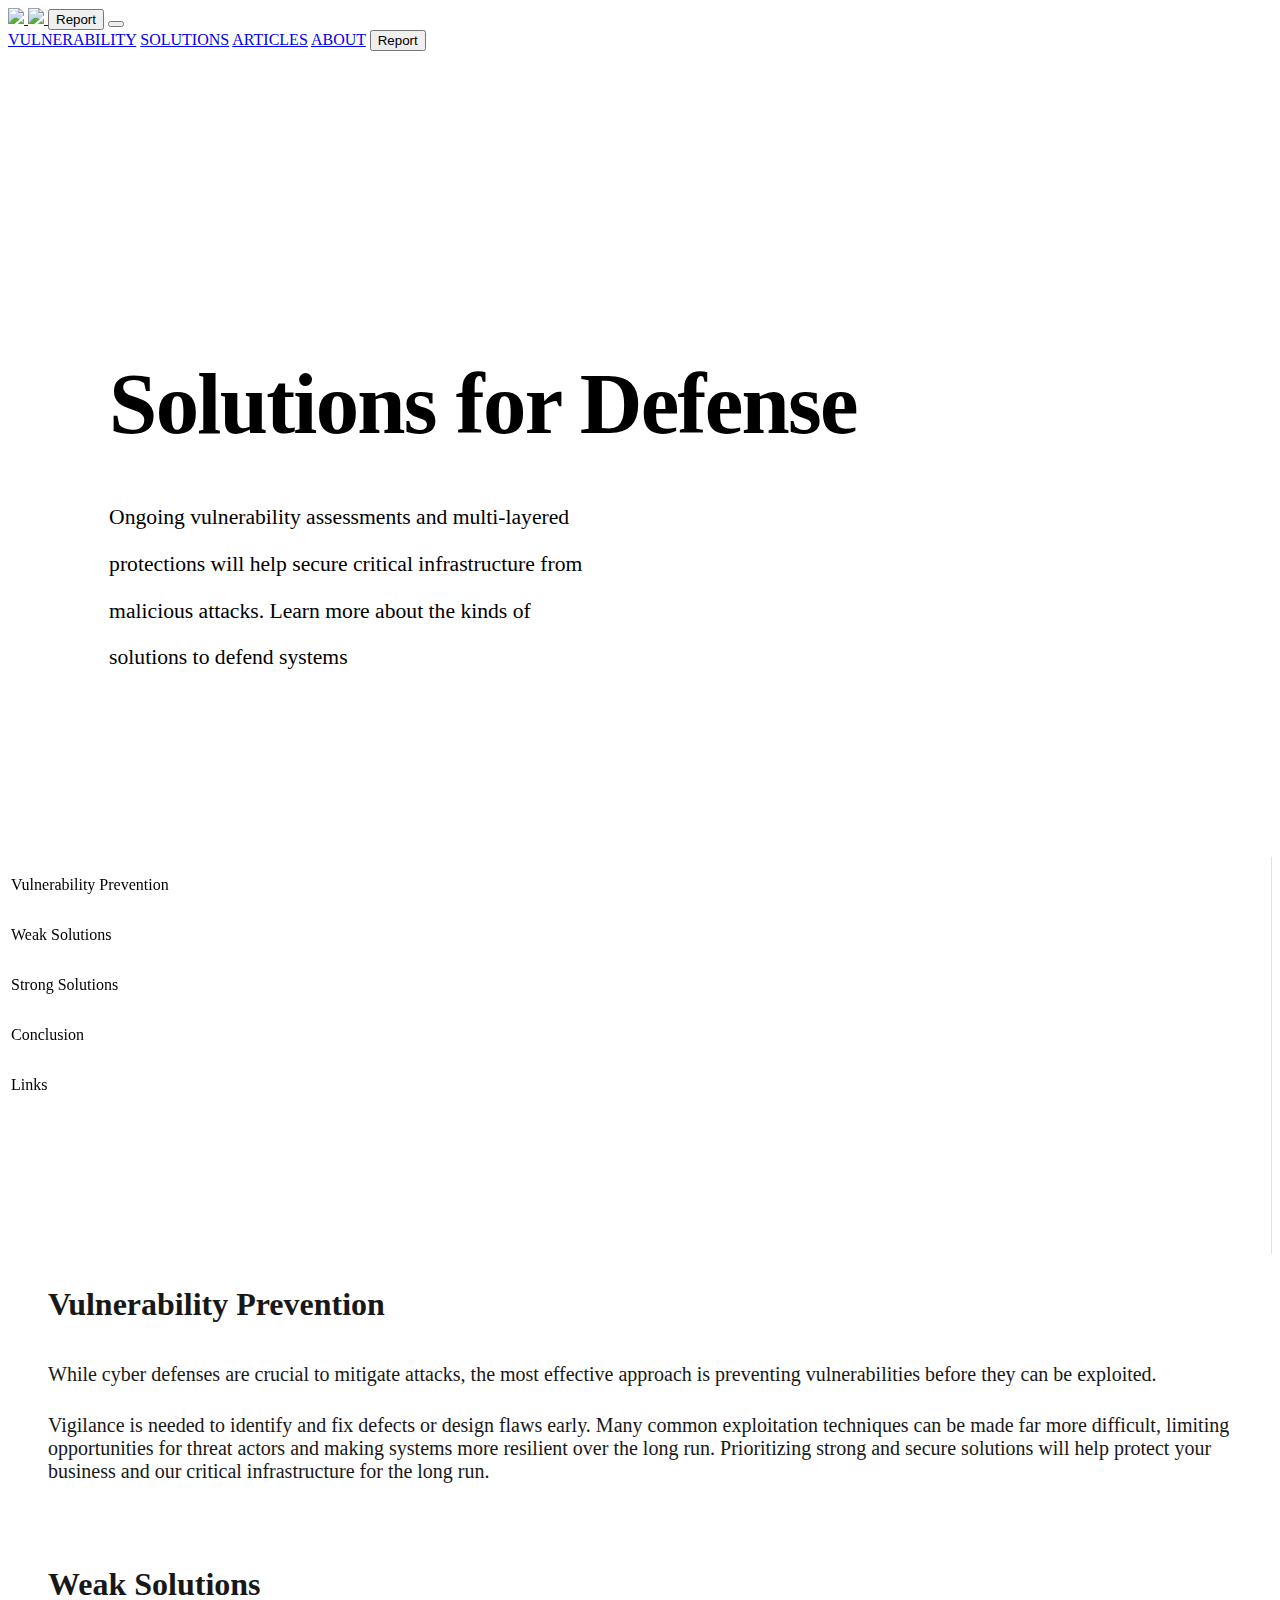
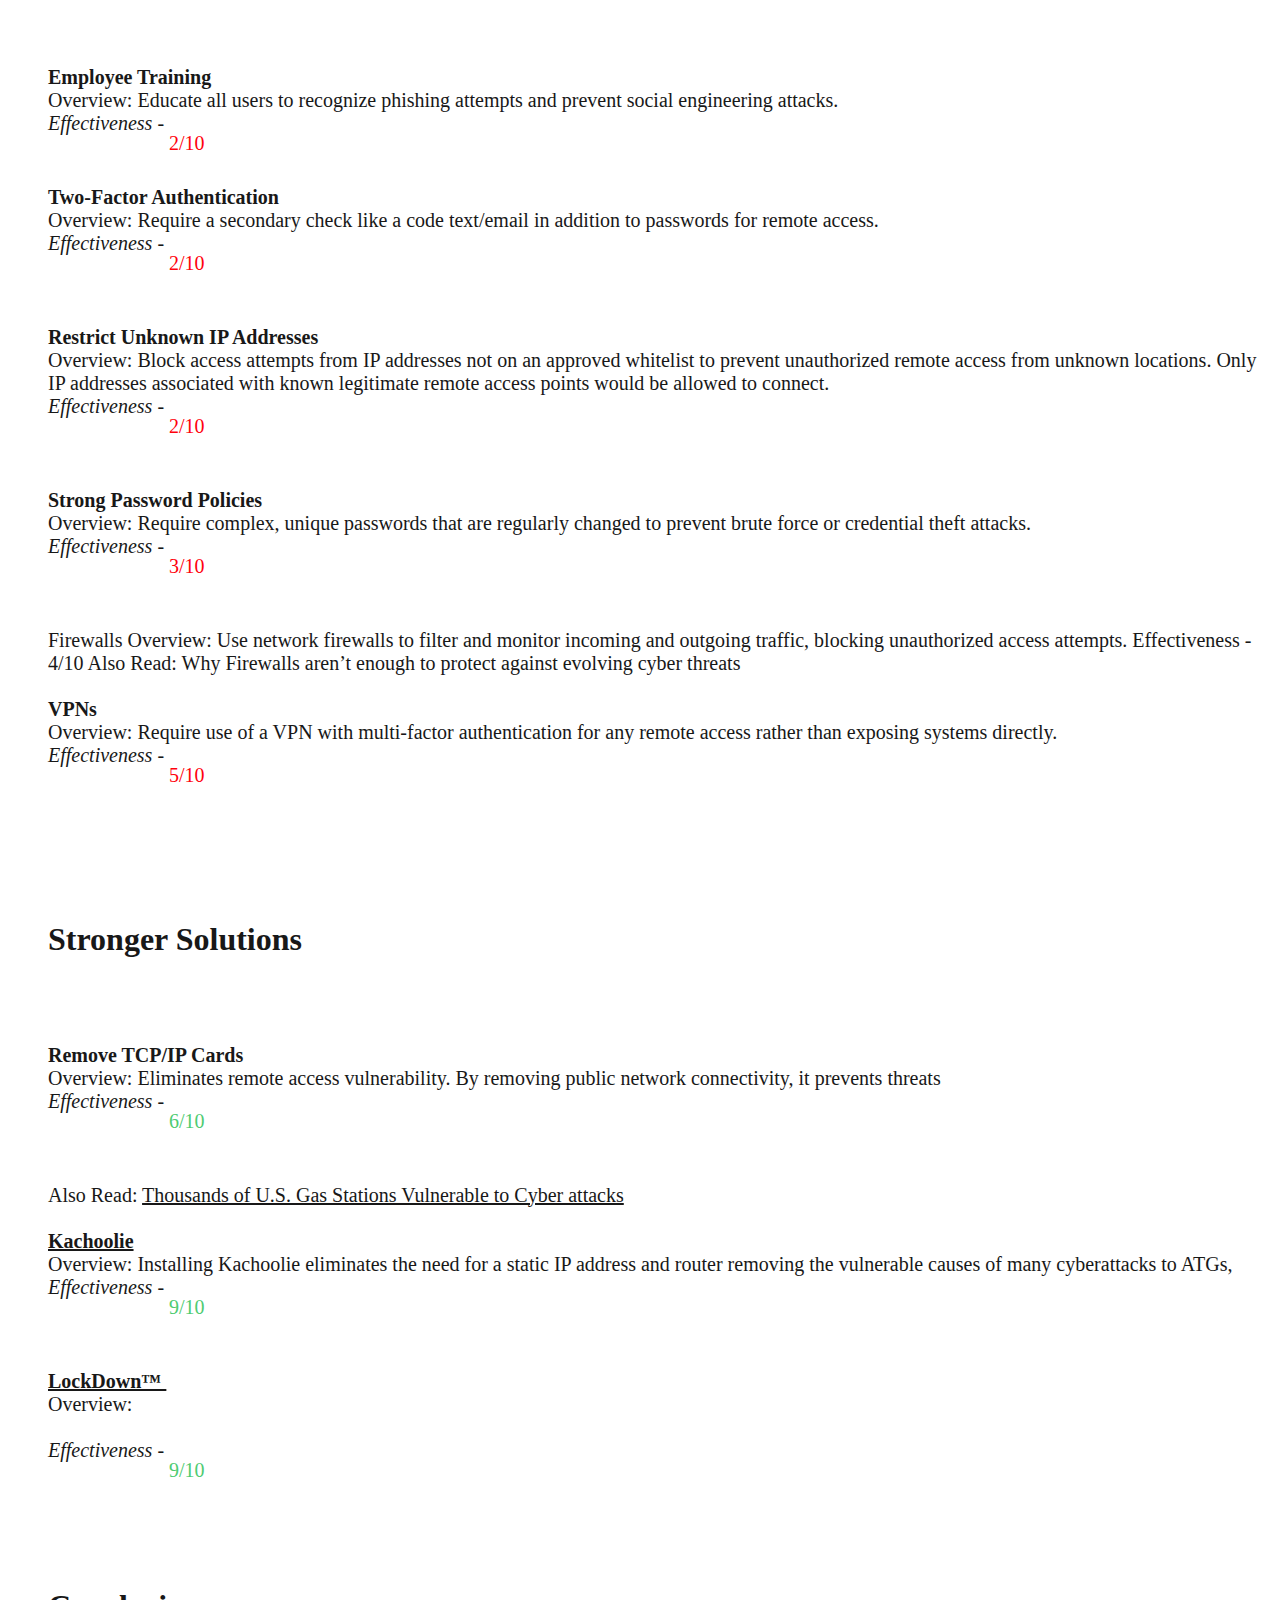
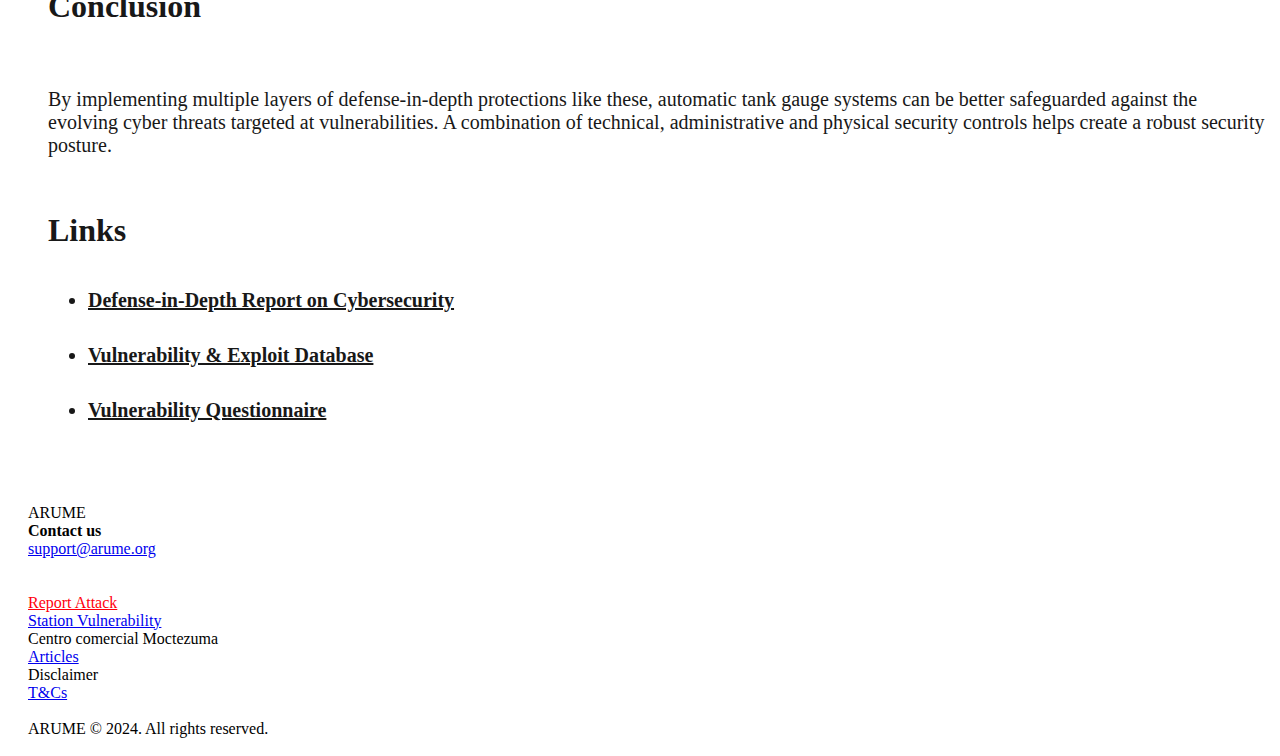
==== Solutions.html @ 8e2fc53e "Save" ====
<!DOCTYPE html>
<html lang="en">

<head>
  <meta http-equiv="Content-Type" content="text/html; charset=UTF-8">
  <meta name="viewport" content="width=device-width, initial-scale=1">
  <meta name="description" content="">
  <meta name="author" content="TSA Team">
  <meta name="generator" content="TSA">
  <title>ARUME project</title>

  <!-- Bootstrap core CSS -->
  <link href="./files/bootstrap.min.css" rel="stylesheet">
  <link href="./css/header.css" rel="stylesheet">
  <script src="./script/jquery-3.7.1.min"></script>
  <script src="./script/bootstrap.js"></script>

  <meta name="theme-color" content="#7952b3">

  <style>
    footer p {
      margin: 0px;
      font-size: 16px;
    }

    body {
      display: flex;
      flex-direction: column;
      min-height: 100vh;
    }

    .content {
      flex: 1;

      p {
        padding-bottom: 0.5rem;
      }
    }

    .footer {
      background-color: #f5f5f5;
      text-align: center;
      padding: 10px 0;
    }

    .menu-item-selected {
      font-weight: bold;
      color: black;
    }

    .content-top-title {
      padding-left: 8%;
      /* font-size: 96px; */
      font-size: 6.78vw;
      font-weight: 700;
      /* line-height: 96px; */
      line-height: 6.78vw;
      letter-spacing: -0.02em;
      text-align: left;
      /* padding-top: 60px; */
      padding-top: 11vw;
      /* padding-bottom: 40px; */
      padding-bottom: 2.8vw;

      p {
        margin-bottom: 0px;
      }
    }

    .content-top-content {
      padding-left: 8%;
      /* font-size: 24px; */
      font-size: 1.69vw;
      font-weight: 400;
      /* line-height: 28px; */
      line-height: 1.97vw;
      letter-spacing: 0em;
      text-align: left;

      p {
        margin-bottom: 0px;
      }
    }

    .row-background {
      background-image: url('./files/sub-header.png');
      background-size: auto 100%;
      background-repeat: no-repeat;
      width: 100%;
      /* height: 700px; */
      height: 49.5vw;
      margin-top: 82px !important;
    }

    .logo-img {
      height: 48.4px;
    }

    li {
      margin-bottom: 2rem;
      font-weight: 600;
      text-decoration: underline;
    }

    .menu-left-panel {
      height: fit-content; 
      padding: 3px !important;
      border-right: 1px solid #dee2e6 !important;
      position:sticky; 
      top: 90px; 
      padding-bottom: 8rem !important;
    }

    @media screen and (max-width: 576px) {
      .row-background {
          scale: 1.2 !important;
      }

      .menu-left-panel {
        width: 80% !important;
        border-right: 0px !important;
        border-bottom: 1px solid #dee2e6 !important;
        margin-bottom: 2rem;
        position: relative !important;
        top: 0px !important;
        padding-bottom: 1rem !important;
      }

      nav {
        scale: 0.85;
        width: 115% !important;
        margin-left: -50px !important;
      }

      .content-top-title {
        margin-left: 1rem;
      }

      .content-top-content {
        margin-left: 1rem;
        font-size: small;
      }

      p {
        line-height: normal;
      }
    }

    @media screen and (min-width: 577px) and (max-width: 767px) {
      nav {
        scale: 0.75;
        width: 125% !important;
        margin-left: -120px !important;
      }
      
      .menu-left-panel {
        width: 80% !important;
        border-right: 0px !important;
        border-bottom: 1px solid #dee2e6 !important;
        margin-bottom: 2rem;
        position: relative !important;
        top: 0px !important;
        padding-bottom: 1rem !important;
      }

      .content-top-title {
        margin-left: 1rem;
      }

      .content-top-content {
        margin-left: 1rem;
      }

      p {
        line-height: normal;
      }

      .logo-img {
        scale: 0.7;
      }
    }

    @media screen and (min-width: 768px)  and (max-width: 1023px) {
      nav {
        margin-left: 0px !important;
      }
      
      .menu-left-panel {
        width: 80% !important;
        border-right: 0px !important;
        border-bottom: 1px solid #dee2e6 !important;
        margin-bottom: 2rem;
        position: relative !important;
        top: 0px !important;
        padding-bottom: 1rem !important;
      }

      .btn-danger {
        scale: 0.7;
      }

      .company-icon {
        padding-left: 1%;
        scale: 0.7;
      }

      .nav-link {
        padding-left: 5px !important;
        padding-right: 5px !important;
        font-size: 12px !important;
      }

      .justify-content-end {
        justify-content: flex-start !important;
      }
    }
  </style>
</head>

<body>
  <nav class="navbar navbar-expand-md navbar-light fixed-top">
    <a class="company-icon" href="./Home.html">
      <img class="logo-img d-none d-sm-block" src="./files/trade-mark.svg">
      <img class="logo-img d-block d-sm-none" src="./files/logo.svg">
    </a>
    <button type="button" class="btn btn-danger me-2 py-2 report-button report-button-xs d-block d-md-none"
      onclick="location.href = './Report.html'">
      Report
    </button>
    <button class="navbar-toggler" type="button" data-toggle="collapse" data-target="#navbarSupportedContent"
      aria-controls="navbarSupportedContent" aria-expanded="false" aria-label="Toggle navigation">
      <span class="navbar-toggler-icon"></span>
    </button>
    <div class="collapse navbar-collapse justify-content-end" id="navbarSupportedContent">
      <a class="me-2 py-2 text-dark nav-link text-decoration-underline" href="./Vulnerability.html">VULNERABILITY</a>
      <a class="me-2 py-2 text-dark nav-link text-decoration-underline" href="./Solutions.html">SOLUTIONS</a>
      <a class="me-2 py-2 text-dark nav-link text-decoration-underline" href="./Articles.html">ARTICLES</a>
      <a class="me-2 py-2 text-dark nav-link text-decoration-underline" href="./About.html">ABOUT</a>
      <button type="button" class="btn btn-danger me-2 py-2 report-button d-none d-md-block"
        onclick="location.href = './Report.html'">
        Report
      </button>
    </div>
  </nav>

  <main>
    <div class="row-background">
      <div class="text-white content-top-title">
        <p>Solutions for Defense </p>
      </div>
      <div class="text-white content-top-content">
        <p>Ongoing vulnerability assessments and multi-layered</p>
        <p>protections will help secure critical infrastructure from</p>
        <p>malicious attacks. Learn more about the kinds of</p>
        <p>solutions to defend systems</p>
      </div>
    </div>
    <div class="container" style="padding-top: 90px; padding-bottom: 40px;">
      <div class="row">
        <div class="menu-left-panel col-1">
          <p id="vulnerability-prevention-button" style="margin-bottom: 32px;">
            <a href="#section-vulnerability-prevention" style="text-decoration: none;color: inherit;">
              Vulnerability Prevention
            </a>
          </p>
          <p id="weak-solutions-button" style="margin-bottom: 32px;">
            <a href="#section-weak-solutions" style="text-decoration: none;color: inherit;">
              Weak Solutions
            </a>
          </p>
          <p id="strong-solutions-button" style="margin-bottom: 32px;">
            <a href="#section-strong-solutions" style="text-decoration: none;color: inherit;">
              Strong Solutions
            </a>
          </p>
          <p id="conclusion-button" style="margin-bottom: 32px;">
            <a href="#section-conclusion" style="text-decoration: none;color: inherit;">
              Conclusion
            </a>
          </p>
          <p id="links-button" style="margin-bottom: 32px;">
            <a href="#section-links" style="text-decoration: none;color: inherit;">
              Links
            </a>
          </p>
        </div>
        <div class="col-11 px-lg-5">
          <div class="row">
            <div class="content col-sm-10" style="font-size: 20px; font-weight: 400;color: #181818; padding-left: 40px;">
              <p id="section-vulnerability-prevention" style="font-size: 32px; font-weight: 700;">Vulnerability Prevention</p>
              <p>While cyber defenses are crucial to mitigate attacks, the most effective approach is preventing
                vulnerabilities before they can be exploited.</p>
              <p>Vigilance is needed to identify and fix defects or design flaws early. Many common exploitation techniques
                can be made far more difficult, limiting opportunities for threat actors and making systems more resilient
                over the long run. Prioritizing strong and secure solutions will help protect your business and our critical
                infrastructure for the long run.</p>
              <br>
              <p id="section-weak-solutions" style="font-size: 32px;font-weight: 700;">Weak Solutions</p>
              <br>
              <b>Employee Training</b>
              <br>
              Overview: Educate all users to recognize phishing attempts and prevent social engineering attacks.
              <div style="display: flex;">
                <i> Effectiveness -&nbsp</i>
                <p style="color: #FF000C; margin-bottom: 0px !important;">2/10</p>
              </div>
              <br>
              <b>Two-Factor Authentication</b>
              <br>
              Overview: Require a secondary check like a code text/email in addition to passwords for remote access.
              <br>
              <div style="display: flex;">
                <i> Effectiveness -&nbsp</i>
                <p style="color: #FF000C;">2/10</p>
              </div>
              <br>
              <b>Restrict Unknown IP Addresses</b>
              <br>
              Overview: Block access attempts from IP addresses not on an approved whitelist to prevent unauthorized
              remote access from unknown locations. Only IP addresses associated with known legitimate remote access
              points would be allowed to connect.
              <br>
              <div style="display: flex;">
                <i> Effectiveness -&nbsp</i>
                <p style="color: #FF000C;">2/10</p>
              </div>
              <br>
              <b>Strong Password Policies</b>
              <br>
              Overview: Require complex, unique passwords that are regularly changed to prevent brute force or credential
              theft attacks.
              <br>
              <div style="display: flex;">
                <i> Effectiveness -&nbsp</i>
                <p style="color: #FF000C;">3/10</p>
              </div>
              <br>
              Firewalls
              Overview: Use network firewalls to filter and monitor incoming and outgoing traffic, blocking unauthorized
              access attempts.
              Effectiveness - 4/10
              Also Read: Why Firewalls aren’t enough to protect against evolving cyber threats
              <br>
              <br>
              <b>VPNs</b>
              <br>
              Overview: Require use of a VPN with multi-factor authentication for any remote access rather than exposing
              systems directly.
              <br>
              <div style="display: flex;">
                <i> Effectiveness -&nbsp</i>
                <p style="color: #FF000C;">5/10</p>
              </div>
              <br>
              <br>
              </p>
              <p id="section-strong-solutions" style="font-size: 32px;font-weight: 700;">Stronger Solutions</p>
              <br>
              <br>
              <b>Remove TCP/IP Cards</b>
              <br>
              Overview: Eliminates remote access vulnerability. By removing public network connectivity, it prevents threats
              <br>
              <div style="display: flex;">
                <i> Effectiveness -&nbsp</i>
                <p style="color: #4ECB71;">6/10</p>
              </div>
              <br>
              Also Read: <u>Thousands of U.S. Gas Stations Vulnerable to Cyber attacks</u>
              <br>
              <br>
              <b><u>Kachoolie</u></b>
              <br>
              Overview: Installing Kachoolie eliminates the need for a static IP address and router removing the vulnerable
              causes of many cyberattacks to ATGs,
              <br>
              <div style="display: flex;">
                <i> Effectiveness -&nbsp</i>
                <p style="color: #4ECB71;">9/10</p>
              </div>
              <br>
              <b><u>LockDown™ </u></b>
              <br>
              Overview:
              <br>
              <br>
              <div style="display: flex;">
                <i> Effectiveness -&nbsp</i>
                <p style="color: #4ECB71;">9/10</p>
              </div>
              <br>
              <br>
              <p id="section-conclusion" style="font-size: 32px;font-weight: 700;">Conclusion</p>
              <br>
              By implementing multiple layers of defense-in-depth protections like these, automatic tank gauge systems can
              be better safeguarded against the evolving cyber threats targeted at vulnerabilities. A combination of
              technical, administrative and physical security controls helps create a robust security posture.
              <br>
              <br>
              <p id="section-links" style="font-size: 32px;font-weight: 700;">Links</p>
              <ul>
                <li>Defense-in-Depth Report on Cybersecurity</li>
                <li>Vulnerability & Exploit Database</li>
                <li>Vulnerability Questionnaire</li>
              </ul>
            </div>
          </div>
        </div>
      </div>
    </div>
  </main>

  <footer id="footer" style="display: block; width: 100%" class="footer-bs bg-dark text-white">
    <div class="container" style="padding-top: 10px; padding-bottom: 10px;">
      <div class="row">
        <div class="col-12 col-sm-7">
          <div class="row">
            <div class="col-sm-6 col-md-5" style="padding-left: 20px;">
              <p style="font-size: 24; font-weight: 500;">ARUME</p>
              <p style="font-weight: 600;">Contact us</p>
              <a href="mailto:support@arume.org">support@arume.org</a>
            </div>
            <div class="col-sm-6 col-md-7" style="padding-left: 20px;">
              <br>
              <br>
              <p>
                <a class="text-decoration-none" style="color: #FF000C;" href="./Report.html">Report Attack</a>
              </p>
              <p>
                <a class="text-decoration-none text-white" href="./Vulnerability.html">Station Vulnerability</a>
              </p>
              <p>Centro comercial Moctezuma</p>
              <p>
                <a class="text-decoration-none text-white" href="./Articles.html">Articles</a>
              </p>
              <p>Disclaimer</p>
              <p>
                <a class="text-decoration-none text-white" href="./Term.html">T&amp;Cs</a>
              </p>
              <br>
            </div>
          </div>
        </div>
        <div class="col-12 col-sm-5" style="display: flex;align-self: flex-end; padding-left: 20px;">
          <p>ARUME © 2024. All rights reserved.</p>
        </div>
      </div>
    </div>
  </footer>
</body>

</html>

<script type="text/javascript">
  const menus = ["vulnerability-prevention", "weak-solutions", "strong-solutions", "conclusion", "links"];
  for (var i = 0; i < menus.length; i++) {
    register(menus[i]);
  };

  function register(menu) {
    const button = document.getElementById(menu + "-button");
    button.addEventListener("click", () => handleOnCLickedFor(menu), false);
  }

  function handleOnCLickedFor(menu) {
    resetMenus();
    document.getElementById(menu + "-button").classList.add("menu-item-selected");
  }

  function resetMenus() {
    const boldedMenuItems = document.getElementsByClassName("menu-item-selected");
    for (var i = 0; i < boldedMenuItems.length; i++) {
      boldedMenuItems[i].classList.remove("menu-item-selected");
    };
  }
</script>
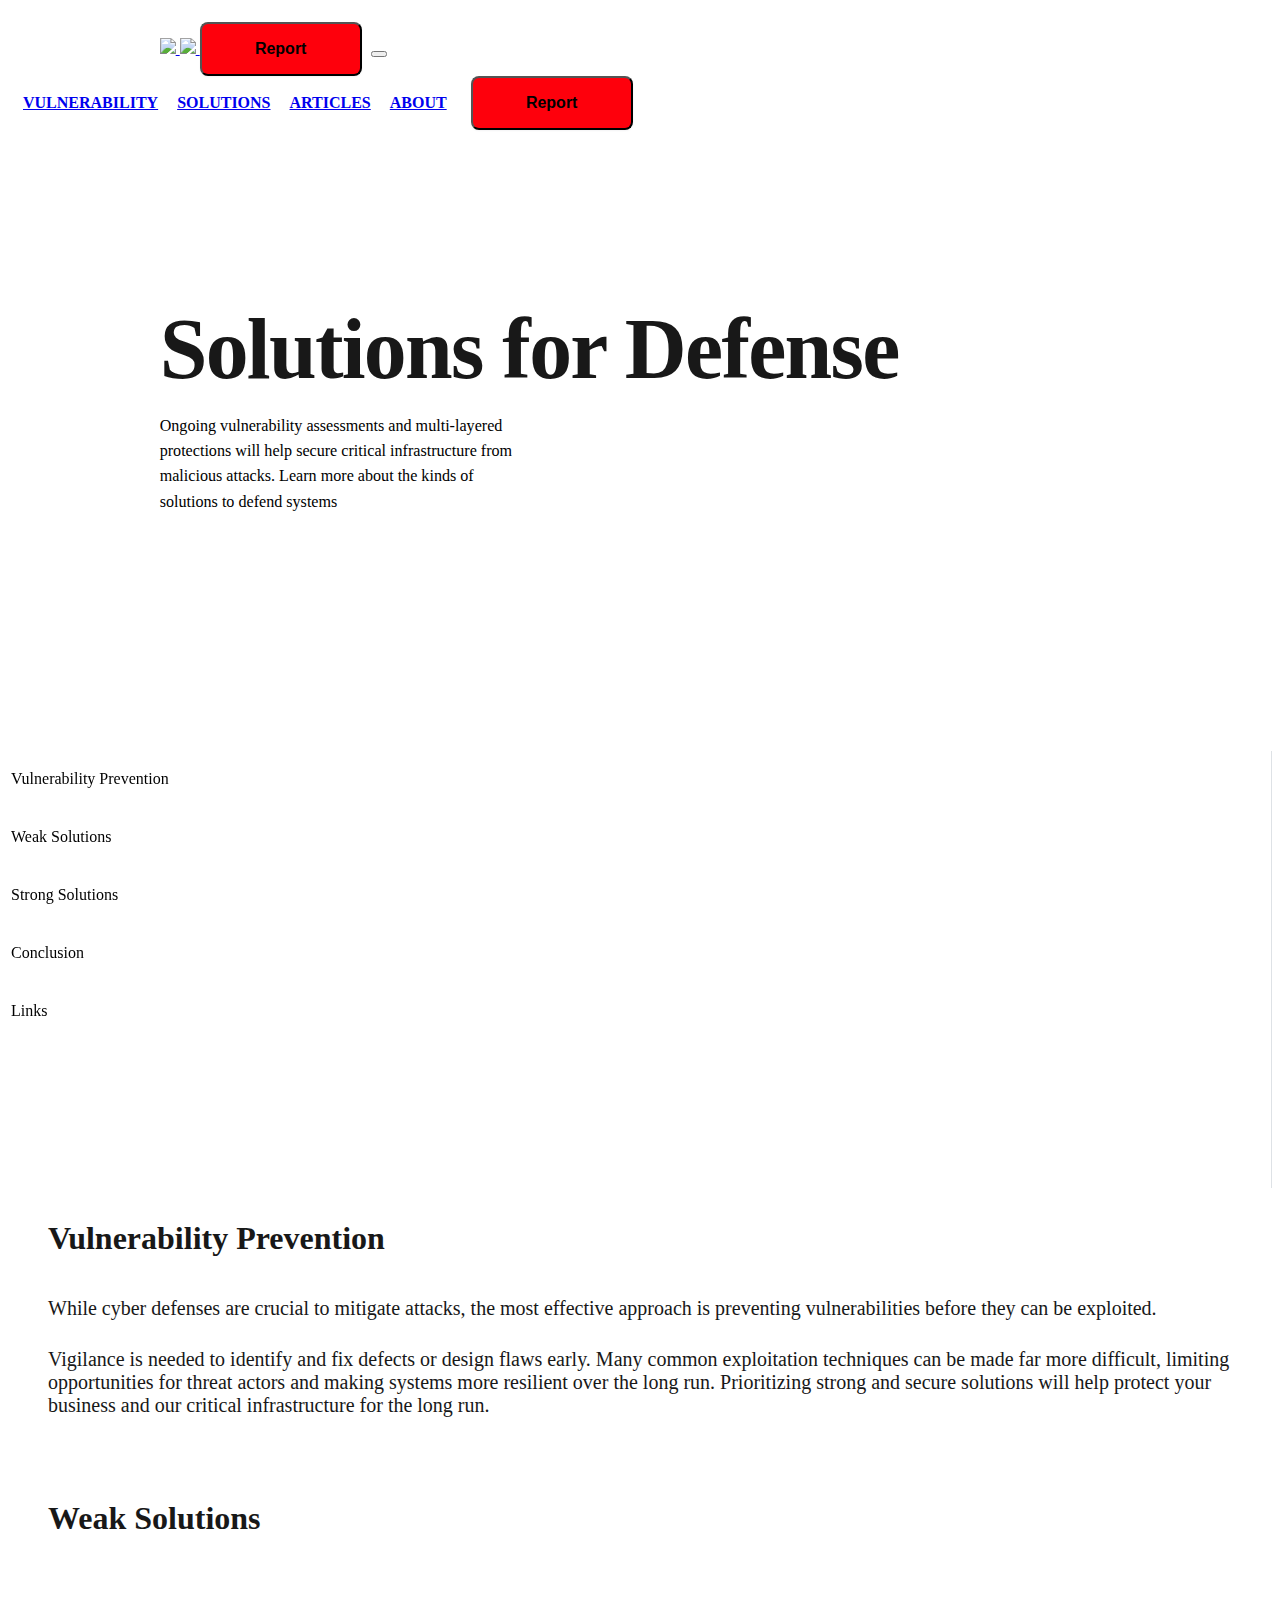
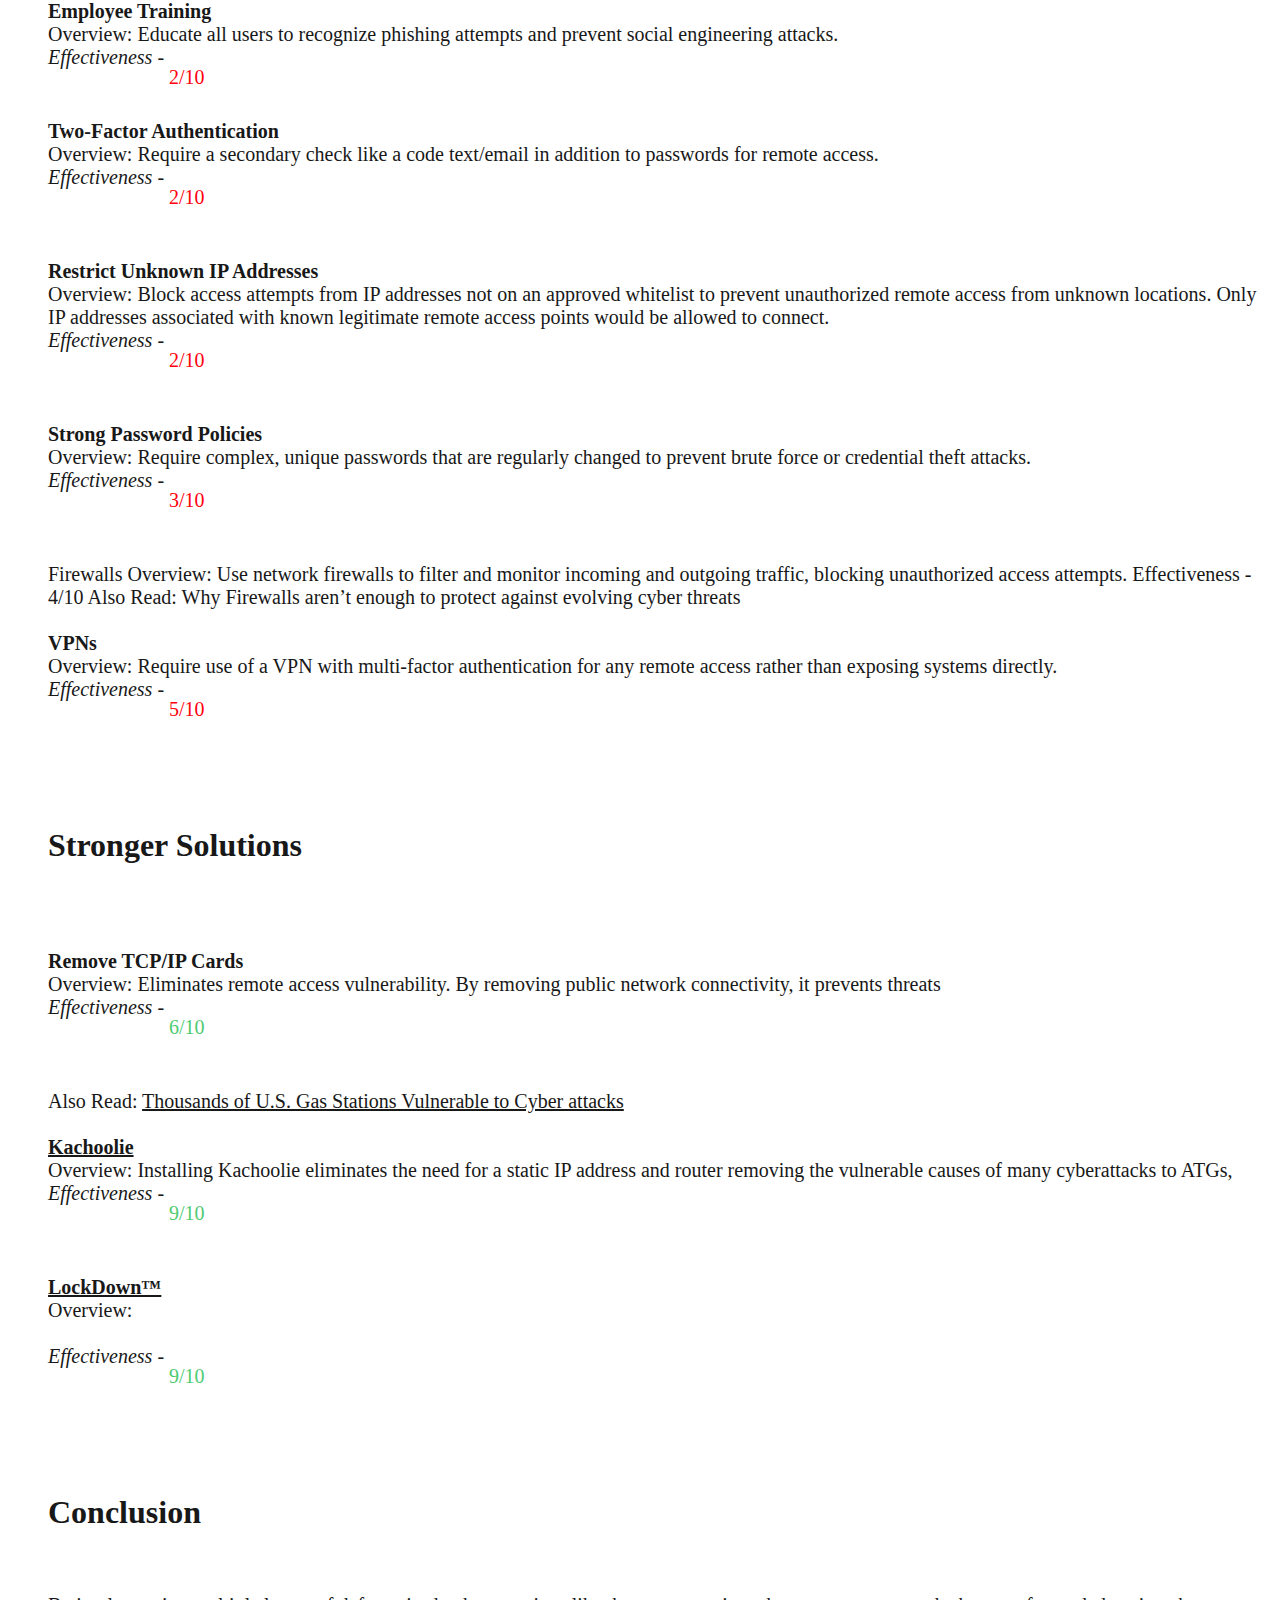
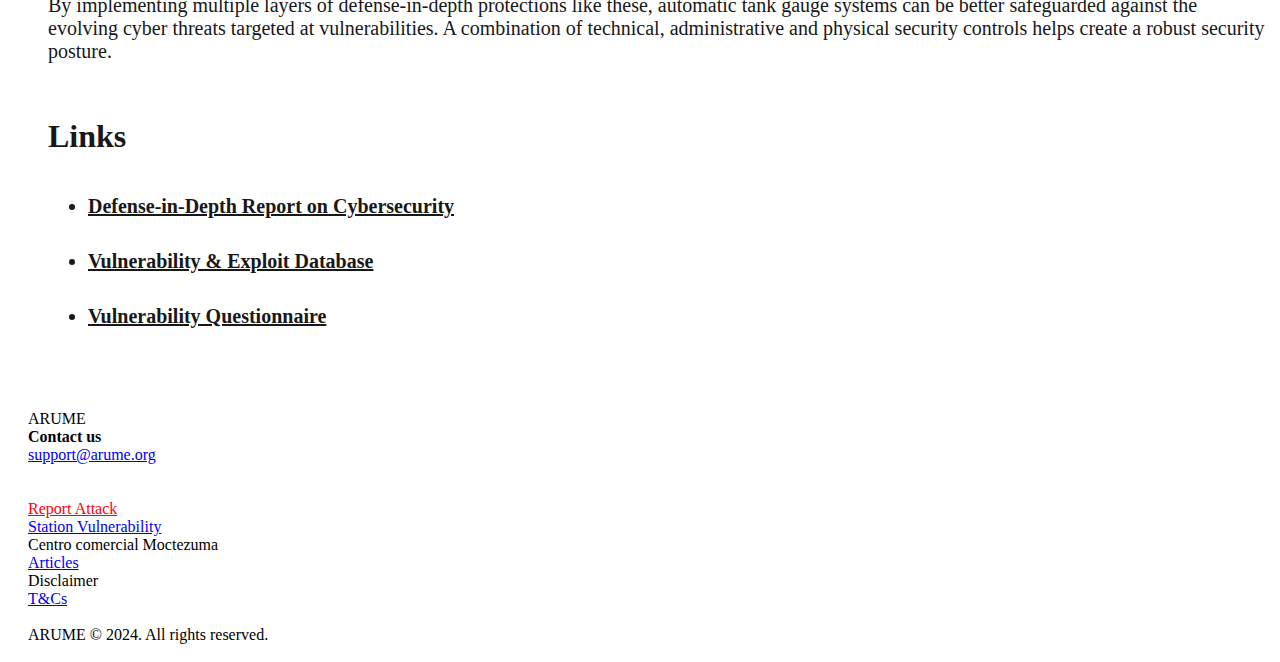
==== commit 5404fca1: "Update solution & vulnerability" ====
--- a/Solutions.html
+++ b/Solutions.html
@@ -1,476 +1,510 @@
 <!DOCTYPE html>
 <html lang="en">
-
-<head>
-  <meta http-equiv="Content-Type" content="text/html; charset=UTF-8">
-  <meta name="viewport" content="width=device-width, initial-scale=1">
-  <meta name="description" content="">
-  <meta name="author" content="TSA Team">
-  <meta name="generator" content="TSA">
-  <title>ARUME project</title>
-
-  <!-- Bootstrap core CSS -->
-  <link href="./files/bootstrap.min.css" rel="stylesheet">
-  <link href="./css/header.css" rel="stylesheet">
-  <script src="./script/jquery-3.7.1.min"></script>
-  <script src="./script/bootstrap.js"></script>
-
-  <meta name="theme-color" content="#7952b3">
-
-  <style>
-    footer p {
-      margin: 0px;
-      font-size: 16px;
+    <head>
+        <meta http-equiv="Content-Type" content="text/html; charset=UTF-8" />
+        <meta name="viewport" content="width=device-width, initial-scale=1" />
+        <meta name="description" content="" />
+        <meta name="author" content="TSA Team" />
+        <meta name="generator" content="TSA" />
+        <title>ARUME project</title>
+
+        <!-- Bootstrap core CSS -->
+        <link href="./files/bootstrap.min.css" rel="stylesheet" />
+        <link href="./css/header.css" rel="stylesheet" />
+        <script src="./script/jquery-3.7.1.min"></script>
+        <script src="./script/bootstrap.js"></script>
+
+        <meta name="theme-color" content="#7952b3" />
+
+        <style>
+            footer p {
+                margin: 0px;
+                font-size: 16px;
+            }
+
+            body {
+                display: flex;
+                flex-direction: column;
+                min-height: 100vh;
+            }
+
+            .content {
+                flex: 1;
+
+                p {
+                    padding-bottom: 0.5rem;
+                }
+            }
+            .big-text-inside-image {
+                /* font-size: 96px; */
+                font-size: 6.7vw;
+                font-weight: 700;
+                /* line-height: 96px; */
+                line-height: 6.7vw;
+                letter-spacing: -0.02em;
+                text-align: left;
+                color: #181818;
+            }
+            .content-top-text {
+                margin-left: 12%;
+                /* margin-top: 34px; */
+                margin-top: 2.4vw;
+                /* padding-top: 55px; */
+                padding-top: 4.33vw;
+            }
+            .footer {
+                background-color: #f5f5f5;
+                text-align: center;
+                padding: 10px 0;
+            }
+
+            .menu-item-selected {
+                font-weight: bold;
+                color: black;
+            }
+
+            .content-top-title {
+                padding-left: 8%;
+                /* font-size: 96px; */
+                font-size: 6.78vw;
+                font-weight: 700;
+                /* line-height: 96px; */
+                line-height: 6.78vw;
+                letter-spacing: -0.02em;
+                text-align: left;
+                /* padding-top: 60px; */
+                padding-top: 11vw;
+                /* padding-bottom: 40px; */
+                padding-bottom: 2.8vw;
+
+                p {
+                    margin-bottom: 0px;
+                }
+            }
+
+            .row-background {
+                background-image: url("./files/sub-header.png");
+                background-size: auto 100%;
+                background-repeat: no-repeat;
+                width: 100%;
+                /* height: 700px; */
+                height: 38vw;
+                background-size: cover;
+                margin-top: 82px !important;
+            }
+            .content-top-image {
+                background-image: url("./files/sub-header.png");
+                background-size: auto 100%;
+                background-repeat: no-repeat;
+                width: 100%;
+                height: 38vw;
+                background-size: cover;
+            }
+            .content-top-content {
+                padding-left: 8%;
+                /* font-size: 24px; */
+                font-size: 1.69vw;
+                font-weight: 400;
+                /* line-height: 28px; */
+                line-height: 1.97vw;
+                letter-spacing: 0em;
+                text-align: left;
+
+                p {
+                    margin-bottom: 0px;
+                }
+            }
+            .small-text-inside-image {
+                /* font-size: 18px; */
+                font-size: 1.26vw;
+                font-weight: 300;
+                /* line-height: 28px; */
+                line-height: 1.97vw;
+                letter-spacing: 0em;
+                text-align: left;
+                margin-top: 1.6vw !important;
+                margin-bottom: 0.2vw;
+            }
+
+            .logo-img {
+                height: 48.4px;
+            }
+
+            li {
+                margin-bottom: 2rem;
+                font-weight: 600;
+                text-decoration: underline;
+            }
+
+            .menu-left-panel {
+                height: fit-content;
+                padding: 3px !important;
+                border-right: 1px solid #dee2e6 !important;
+                position: sticky;
+                top: 90px;
+                padding-bottom: 8rem !important;
+            }
+
+            @media screen and (max-width: 576px) {
+                .row-background {
+                    scale: 1.2 !important;
+                }
+                .content-top-text {
+                    margin-left: 5%;
+                }
+                .big-text-inside-image {
+                    font-size: 27px;
+                    line-height: 27px;
+                }
+                .small-text-inside-image {
+                    font-size: 7px;
+                    line-height: 7px;
+                }
+
+                .menu-left-panel {
+                    width: 80% !important;
+                    border-right: 0px !important;
+                    border-bottom: 1px solid #dee2e6 !important;
+                    margin-bottom: 2rem;
+                    position: relative !important;
+                    top: 0px !important;
+                    padding-bottom: 1rem !important;
+                }
+
+                nav {
+                    scale: 0.85;
+                    width: 115% !important;
+                    margin-left: -50px !important;
+                }
+
+                .content-top-title {
+                    margin-left: 1rem;
+                }
+
+                .content-top-content {
+                    margin-left: 1rem;
+                    font-size: small;
+                }
+
+                p {
+                    line-height: normal;
+                }
+            }
+
+            @media screen and (min-width: 577px) and (max-width: 768px) {
+                nav {
+                    scale: 0.75;
+                    width: 125% !important;
+                    margin-left: -120px !important;
+                }
+
+                .menu-left-panel {
+                    width: 80% !important;
+                    border-right: 0px !important;
+                    border-bottom: 1px solid #dee2e6 !important;
+                    margin-bottom: 2rem;
+                    position: relative !important;
+                    top: 0px !important;
+                    padding-bottom: 1rem !important;
+                }
+                .content-top-text {
+                    margin-left: 7%;
+                }
+                .content-top-title {
+                    margin-left: 1rem;
+                }
+
+                .content-top-content {
+                    margin-left: 1rem;
+                }
+
+                p {
+                    line-height: normal;
+                }
+
+                .logo-img {
+                    scale: 0.7;
+                }
+            }
+
+            @media screen and (min-width: 768px) and (max-width: 1023px) {
+                nav {
+                    margin-left: 0px !important;
+                }
+
+                .menu-left-panel {
+                    width: 80% !important;
+                    border-right: 0px !important;
+                    border-bottom: 1px solid #dee2e6 !important;
+                    margin-bottom: 2rem;
+                    position: relative !important;
+                    top: 0px !important;
+                    padding-bottom: 1rem !important;
+                }
+
+                .btn-danger {
+                    scale: 0.7;
+                }
+
+                .company-icon {
+                    padding-left: 1%;
+                    scale: 0.7;
+                }
+
+                .nav-link {
+                    padding-left: 5px !important;
+                    padding-right: 5px !important;
+                    font-size: 12px !important;
+                }
+
+                .justify-content-end {
+                    justify-content: flex-start !important;
+                }
+            }
+        </style>
+    </head>
+
+    <body>
+        <nav class="navbar navbar-expand-md navbar-light fixed-top">
+            <a class="company-icon" href="./Home.html">
+                <img class="logo-img d-none d-sm-block" src="./files/trade-mark.svg" />
+                <img class="logo-img d-block d-sm-none" src="./files/logo.svg" />
+            </a>
+            <button type="button" class="btn btn-danger me-2 py-2 report-button report-button-xs d-block d-md-none" onclick="location.href = './Report.html'">
+                Report
+            </button>
+            <button class="navbar-toggler" type="button" data-toggle="collapse" data-target="#navbarSupportedContent" aria-controls="navbarSupportedContent" aria-expanded="false" aria-label="Toggle navigation">
+                <span class="navbar-toggler-icon"></span>
+            </button>
+            <div class="collapse navbar-collapse justify-content-end" id="navbarSupportedContent">
+                <a class="me-2 py-2 text-dark nav-link text-decoration-underline" href="./Vulnerability.html">VULNERABILITY</a>
+                <a class="me-2 py-2 text-dark nav-link text-decoration-underline" href="./Solutions.html">SOLUTIONS</a>
+                <a class="me-2 py-2 text-dark nav-link text-decoration-underline" href="./Articles.html">ARTICLES</a>
+                <a class="me-2 py-2 text-dark nav-link text-decoration-underline" href="./About.html">ABOUT</a>
+                <button type="button" class="btn btn-danger me-2 py-2 report-button d-none d-md-block" onclick="location.href = './Report.html'">
+                    Report
+                </button>
+            </div>
+        </nav>
+
+        <main class="content">
+            <div class="content-top-image">
+                <div class="lh-1 content-top-text">
+                    <div class="page-title-top-padding" style="height: 8.5vh;"></div>
+                    <b class="text-white big-text-inside-image">Solutions for Defense</b>
+                    <p class="text-white lh-base mt-4 small-text-inside-image">
+                        Ongoing vulnerability assessments and multi-layered <br />
+                        protections will help secure critical infrastructure from <br />
+                        malicious attacks. Learn more about the kinds of <br />
+                        solutions to defend systems
+                    </p>
+                </div>
+            </div>
+            <div class="container" style="padding-top: 90px; padding-bottom: 40px;">
+                <div class="row">
+                    <div class="menu-left-panel col-1">
+                        <p id="vulnerability-prevention-button" style="margin-bottom: 32px;">
+                            <a href="#section-vulnerability-prevention" style="text-decoration: none; color: inherit;">
+                                Vulnerability Prevention
+                            </a>
+                        </p>
+                        <p id="weak-solutions-button" style="margin-bottom: 32px;">
+                            <a href="#section-weak-solutions" style="text-decoration: none; color: inherit;">
+                                Weak Solutions
+                            </a>
+                        </p>
+                        <p id="strong-solutions-button" style="margin-bottom: 32px;">
+                            <a href="#section-strong-solutions" style="text-decoration: none; color: inherit;">
+                                Strong Solutions
+                            </a>
+                        </p>
+                        <p id="conclusion-button" style="margin-bottom: 32px;">
+                            <a href="#section-conclusion" style="text-decoration: none; color: inherit;">
+                                Conclusion
+                            </a>
+                        </p>
+                        <p id="links-button" style="margin-bottom: 32px;">
+                            <a href="#section-links" style="text-decoration: none; color: inherit;">
+                                Links
+                            </a>
+                        </p>
+                    </div>
+                    <div class="col-11 px-lg-5">
+                        <div class="row">
+                            <div class="content col-sm-10" style="font-size: 20px; font-weight: 400; color: #181818; padding-left: 40px;">
+                                <p id="section-vulnerability-prevention" style="font-size: 32px; font-weight: 700;">Vulnerability Prevention</p>
+                                <p>While cyber defenses are crucial to mitigate attacks, the most effective approach is preventing vulnerabilities before they can be exploited.</p>
+                                <p>
+                                    Vigilance is needed to identify and fix defects or design flaws early. Many common exploitation techniques can be made far more difficult, limiting opportunities for threat actors and making systems more
+                                    resilient over the long run. Prioritizing strong and secure solutions will help protect your business and our critical infrastructure for the long run.
+                                </p>
+                                <br />
+                                <p id="section-weak-solutions" style="font-size: 32px; font-weight: 700;">Weak Solutions</p>
+                                <br />
+                                <b>Employee Training</b>
+                                <br />
+                                Overview: Educate all users to recognize phishing attempts and prevent social engineering attacks.
+                                <div style="display: flex;">
+                                    <i> Effectiveness -&nbsp</i>
+                                    <p style="color: #ff000c; margin-bottom: 0px !important;">2/10</p>
+                                </div>
+                                <br />
+                                <b>Two-Factor Authentication</b>
+                                <br />
+                                Overview: Require a secondary check like a code text/email in addition to passwords for remote access.
+                                <br />
+                                <div style="display: flex;">
+                                    <i> Effectiveness -&nbsp</i>
+                                    <p style="color: #ff000c;">2/10</p>
+                                </div>
+                                <br />
+                                <b>Restrict Unknown IP Addresses</b>
+                                <br />
+                                Overview: Block access attempts from IP addresses not on an approved whitelist to prevent unauthorized remote access from unknown locations. Only IP addresses associated with known legitimate remote access
+                                points would be allowed to connect.
+                                <br />
+                                <div style="display: flex;">
+                                    <i> Effectiveness -&nbsp</i>
+                                    <p style="color: #ff000c;">2/10</p>
+                                </div>
+                                <br />
+                                <b>Strong Password Policies</b>
+                                <br />
+                                Overview: Require complex, unique passwords that are regularly changed to prevent brute force or credential theft attacks.
+                                <br />
+                                <div style="display: flex;">
+                                    <i> Effectiveness -&nbsp</i>
+                                    <p style="color: #ff000c;">3/10</p>
+                                </div>
+                                <br />
+                                Firewalls Overview: Use network firewalls to filter and monitor incoming and outgoing traffic, blocking unauthorized access attempts. Effectiveness - 4/10 Also Read: Why Firewalls aren’t enough to protect
+                                against evolving cyber threats
+                                <br />
+                                <br />
+                                <b>VPNs</b>
+                                <br />
+                                Overview: Require use of a VPN with multi-factor authentication for any remote access rather than exposing systems directly.
+                                <br />
+                                <div style="display: flex;">
+                                    <i> Effectiveness -&nbsp</i>
+                                    <p style="color: #ff000c;">5/10</p>
+                                </div>
+                                <br />
+                                <br />
+                                <p id="section-strong-solutions" style="font-size: 32px; font-weight: 700;">Stronger Solutions</p>
+                                <br />
+                                <br />
+                                <b>Remove TCP/IP Cards</b>
+                                <br />
+                                Overview: Eliminates remote access vulnerability. By removing public network connectivity, it prevents threats
+                                <br />
+                                <div style="display: flex;">
+                                    <i> Effectiveness -&nbsp</i>
+                                    <p style="color: #4ecb71;">6/10</p>
+                                </div>
+                                <br />
+                                Also Read: <u>Thousands of U.S. Gas Stations Vulnerable to Cyber attacks</u>
+                                <br />
+                                <br />
+                                <b><u>Kachoolie</u></b>
+                                <br />
+                                Overview: Installing Kachoolie eliminates the need for a static IP address and router removing the vulnerable causes of many cyberattacks to ATGs,
+                                <br />
+                                <div style="display: flex;">
+                                    <i> Effectiveness -&nbsp</i>
+                                    <p style="color: #4ecb71;">9/10</p>
+                                </div>
+                                <br />
+                                <b><u>LockDown™ </u></b>
+                                <br />
+                                Overview:
+                                <br />
+                                <br />
+                                <div style="display: flex;">
+                                    <i> Effectiveness -&nbsp</i>
+                                    <p style="color: #4ecb71;">9/10</p>
+                                </div>
+                                <br />
+                                <br />
+                                <p id="section-conclusion" style="font-size: 32px; font-weight: 700;">Conclusion</p>
+                                <br />
+                                By implementing multiple layers of defense-in-depth protections like these, automatic tank gauge systems can be better safeguarded against the evolving cyber threats targeted at vulnerabilities. A combination
+                                of technical, administrative and physical security controls helps create a robust security posture.
+                                <br />
+                                <br />
+                                <p id="section-links" style="font-size: 32px; font-weight: 700;">Links</p>
+                                <ul>
+                                    <li>Defense-in-Depth Report on Cybersecurity</li>
+                                    <li>Vulnerability & Exploit Database</li>
+                                    <li>Vulnerability Questionnaire</li>
+                                </ul>
+                            </div>
+                        </div>
+                    </div>
+                </div>
+            </div>
+        </main>
+
+        <footer id="footer" style="display: block; width: 100%;" class="footer-bs bg-dark text-white">
+            <div class="container" style="padding-top: 10px; padding-bottom: 10px;">
+                <div class="row">
+                    <div class="col-12 col-sm-7">
+                        <div class="row">
+                            <div class="col-sm-6 col-md-5" style="padding-left: 20px;">
+                                <p style="font-size: 24; font-weight: 500;">ARUME</p>
+                                <p style="font-weight: 600;">Contact us</p>
+                                <a href="mailto:support@arume.org">support@arume.org</a>
+                            </div>
+                            <div class="col-sm-6 col-md-7" style="padding-left: 20px;">
+                                <br />
+                                <br />
+                                <p>
+                                    <a class="text-decoration-none" style="color: #ff000c;" href="./Report.html">Report Attack</a>
+                                </p>
+                                <p>
+                                    <a class="text-decoration-none text-white" href="./Vulnerability.html">Station Vulnerability</a>
+                                </p>
+                                <p>Centro comercial Moctezuma</p>
+                                <p>
+                                    <a class="text-decoration-none text-white" href="./Articles.html">Articles</a>
+                                </p>
+                                <p>Disclaimer</p>
+                                <p>
+                                    <a class="text-decoration-none text-white" href="./Term.html">T&amp;Cs</a>
+                                </p>
+                                <br />
+                            </div>
+                        </div>
+                    </div>
+                    <div class="col-12 col-sm-5" style="display: flex; align-self: flex-end; padding-left: 20px;">
+                        <p>ARUME © 2024. All rights reserved.</p>
+                    </div>
+                </div>
+            </div>
+        </footer>
+    </body>
+</html>
+
+<script type="text/javascript">
+    const menus = ["vulnerability-prevention", "weak-solutions", "strong-solutions", "conclusion", "links"];
+    for (var i = 0; i < menus.length; i++) {
+        register(menus[i]);
     }
 
-    body {
-      display: flex;
-      flex-direction: column;
-      min-height: 100vh;
+    function register(menu) {
+        const button = document.getElementById(menu + "-button");
+        button.addEventListener("click", () => handleOnCLickedFor(menu), false);
     }
 
-    .content {
-      flex: 1;
-
-      p {
-        padding-bottom: 0.5rem;
-      }
+    function handleOnCLickedFor(menu) {
+        resetMenus();
+        document.getElementById(menu + "-button").classList.add("menu-item-selected");
     }
 
-    .footer {
-      background-color: #f5f5f5;
-      text-align: center;
-      padding: 10px 0;
+    function resetMenus() {
+        const boldedMenuItems = document.getElementsByClassName("menu-item-selected");
+        for (var i = 0; i < boldedMenuItems.length; i++) {
+            boldedMenuItems[i].classList.remove("menu-item-selected");
+        }
     }
-
-    .menu-item-selected {
-      font-weight: bold;
-      color: black;
-    }
-
-    .content-top-title {
-      padding-left: 8%;
-      /* font-size: 96px; */
-      font-size: 6.78vw;
-      font-weight: 700;
-      /* line-height: 96px; */
-      line-height: 6.78vw;
-      letter-spacing: -0.02em;
-      text-align: left;
-      /* padding-top: 60px; */
-      padding-top: 11vw;
-      /* padding-bottom: 40px; */
-      padding-bottom: 2.8vw;
-
-      p {
-        margin-bottom: 0px;
-      }
-    }
-
-    .content-top-content {
-      padding-left: 8%;
-      /* font-size: 24px; */
-      font-size: 1.69vw;
-      font-weight: 400;
-      /* line-height: 28px; */
-      line-height: 1.97vw;
-      letter-spacing: 0em;
-      text-align: left;
-
-      p {
-        margin-bottom: 0px;
-      }
-    }
-
-    .row-background {
-      background-image: url('./files/sub-header.png');
-      background-size: auto 100%;
-      background-repeat: no-repeat;
-      width: 100%;
-      /* height: 700px; */
-      height: 49.5vw;
-      margin-top: 82px !important;
-    }
-
-    .logo-img {
-      height: 48.4px;
-    }
-
-    li {
-      margin-bottom: 2rem;
-      font-weight: 600;
-      text-decoration: underline;
-    }
-
-    .menu-left-panel {
-      height: fit-content; 
-      padding: 3px !important;
-      border-right: 1px solid #dee2e6 !important;
-      position:sticky; 
-      top: 90px; 
-      padding-bottom: 8rem !important;
-    }
-
-    @media screen and (max-width: 576px) {
-      .row-background {
-          scale: 1.2 !important;
-      }
-
-      .menu-left-panel {
-        width: 80% !important;
-        border-right: 0px !important;
-        border-bottom: 1px solid #dee2e6 !important;
-        margin-bottom: 2rem;
-        position: relative !important;
-        top: 0px !important;
-        padding-bottom: 1rem !important;
-      }
-
-      nav {
-        scale: 0.85;
-        width: 115% !important;
-        margin-left: -50px !important;
-      }
-
-      .content-top-title {
-        margin-left: 1rem;
-      }
-
-      .content-top-content {
-        margin-left: 1rem;
-        font-size: small;
-      }
-
-      p {
-        line-height: normal;
-      }
-    }
-
-    @media screen and (min-width: 577px) and (max-width: 767px) {
-      nav {
-        scale: 0.75;
-        width: 125% !important;
-        margin-left: -120px !important;
-      }
-      
-      .menu-left-panel {
-        width: 80% !important;
-        border-right: 0px !important;
-        border-bottom: 1px solid #dee2e6 !important;
-        margin-bottom: 2rem;
-        position: relative !important;
-        top: 0px !important;
-        padding-bottom: 1rem !important;
-      }
-
-      .content-top-title {
-        margin-left: 1rem;
-      }
-
-      .content-top-content {
-        margin-left: 1rem;
-      }
-
-      p {
-        line-height: normal;
-      }
-
-      .logo-img {
-        scale: 0.7;
-      }
-    }
-
-    @media screen and (min-width: 768px)  and (max-width: 1023px) {
-      nav {
-        margin-left: 0px !important;
-      }
-      
-      .menu-left-panel {
-        width: 80% !important;
-        border-right: 0px !important;
-        border-bottom: 1px solid #dee2e6 !important;
-        margin-bottom: 2rem;
-        position: relative !important;
-        top: 0px !important;
-        padding-bottom: 1rem !important;
-      }
-
-      .btn-danger {
-        scale: 0.7;
-      }
-
-      .company-icon {
-        padding-left: 1%;
-        scale: 0.7;
-      }
-
-      .nav-link {
-        padding-left: 5px !important;
-        padding-right: 5px !important;
-        font-size: 12px !important;
-      }
-
-      .justify-content-end {
-        justify-content: flex-start !important;
-      }
-    }
-  </style>
-</head>
-
-<body>
-  <nav class="navbar navbar-expand-md navbar-light fixed-top">
-    <a class="company-icon" href="./Home.html">
-      <img class="logo-img d-none d-sm-block" src="./files/trade-mark.svg">
-      <img class="logo-img d-block d-sm-none" src="./files/logo.svg">
-    </a>
-    <button type="button" class="btn btn-danger me-2 py-2 report-button report-button-xs d-block d-md-none"
-      onclick="location.href = './Report.html'">
-      Report
-    </button>
-    <button class="navbar-toggler" type="button" data-toggle="collapse" data-target="#navbarSupportedContent"
-      aria-controls="navbarSupportedContent" aria-expanded="false" aria-label="Toggle navigation">
-      <span class="navbar-toggler-icon"></span>
-    </button>
-    <div class="collapse navbar-collapse justify-content-end" id="navbarSupportedContent">
-      <a class="me-2 py-2 text-dark nav-link text-decoration-underline" href="./Vulnerability.html">VULNERABILITY</a>
-      <a class="me-2 py-2 text-dark nav-link text-decoration-underline" href="./Solutions.html">SOLUTIONS</a>
-      <a class="me-2 py-2 text-dark nav-link text-decoration-underline" href="./Articles.html">ARTICLES</a>
-      <a class="me-2 py-2 text-dark nav-link text-decoration-underline" href="./About.html">ABOUT</a>
-      <button type="button" class="btn btn-danger me-2 py-2 report-button d-none d-md-block"
-        onclick="location.href = './Report.html'">
-        Report
-      </button>
-    </div>
-  </nav>
-
-  <main>
-    <div class="row-background">
-      <div class="text-white content-top-title">
-        <p>Solutions for Defense </p>
-      </div>
-      <div class="text-white content-top-content">
-        <p>Ongoing vulnerability assessments and multi-layered</p>
-        <p>protections will help secure critical infrastructure from</p>
-        <p>malicious attacks. Learn more about the kinds of</p>
-        <p>solutions to defend systems</p>
-      </div>
-    </div>
-    <div class="container" style="padding-top: 90px; padding-bottom: 40px;">
-      <div class="row">
-        <div class="menu-left-panel col-1">
-          <p id="vulnerability-prevention-button" style="margin-bottom: 32px;">
-            <a href="#section-vulnerability-prevention" style="text-decoration: none;color: inherit;">
-              Vulnerability Prevention
-            </a>
-          </p>
-          <p id="weak-solutions-button" style="margin-bottom: 32px;">
-            <a href="#section-weak-solutions" style="text-decoration: none;color: inherit;">
-              Weak Solutions
-            </a>
-          </p>
-          <p id="strong-solutions-button" style="margin-bottom: 32px;">
-            <a href="#section-strong-solutions" style="text-decoration: none;color: inherit;">
-              Strong Solutions
-            </a>
-          </p>
-          <p id="conclusion-button" style="margin-bottom: 32px;">
-            <a href="#section-conclusion" style="text-decoration: none;color: inherit;">
-              Conclusion
-            </a>
-          </p>
-          <p id="links-button" style="margin-bottom: 32px;">
-            <a href="#section-links" style="text-decoration: none;color: inherit;">
-              Links
-            </a>
-          </p>
-        </div>
-        <div class="col-11 px-lg-5">
-          <div class="row">
-            <div class="content col-sm-10" style="font-size: 20px; font-weight: 400;color: #181818; padding-left: 40px;">
-              <p id="section-vulnerability-prevention" style="font-size: 32px; font-weight: 700;">Vulnerability Prevention</p>
-              <p>While cyber defenses are crucial to mitigate attacks, the most effective approach is preventing
-                vulnerabilities before they can be exploited.</p>
-              <p>Vigilance is needed to identify and fix defects or design flaws early. Many common exploitation techniques
-                can be made far more difficult, limiting opportunities for threat actors and making systems more resilient
-                over the long run. Prioritizing strong and secure solutions will help protect your business and our critical
-                infrastructure for the long run.</p>
-              <br>
-              <p id="section-weak-solutions" style="font-size: 32px;font-weight: 700;">Weak Solutions</p>
-              <br>
-              <b>Employee Training</b>
-              <br>
-              Overview: Educate all users to recognize phishing attempts and prevent social engineering attacks.
-              <div style="display: flex;">
-                <i> Effectiveness -&nbsp</i>
-                <p style="color: #FF000C; margin-bottom: 0px !important;">2/10</p>
-              </div>
-              <br>
-              <b>Two-Factor Authentication</b>
-              <br>
-              Overview: Require a secondary check like a code text/email in addition to passwords for remote access.
-              <br>
-              <div style="display: flex;">
-                <i> Effectiveness -&nbsp</i>
-                <p style="color: #FF000C;">2/10</p>
-              </div>
-              <br>
-              <b>Restrict Unknown IP Addresses</b>
-              <br>
-              Overview: Block access attempts from IP addresses not on an approved whitelist to prevent unauthorized
-              remote access from unknown locations. Only IP addresses associated with known legitimate remote access
-              points would be allowed to connect.
-              <br>
-              <div style="display: flex;">
-                <i> Effectiveness -&nbsp</i>
-                <p style="color: #FF000C;">2/10</p>
-              </div>
-              <br>
-              <b>Strong Password Policies</b>
-              <br>
-              Overview: Require complex, unique passwords that are regularly changed to prevent brute force or credential
-              theft attacks.
-              <br>
-              <div style="display: flex;">
-                <i> Effectiveness -&nbsp</i>
-                <p style="color: #FF000C;">3/10</p>
-              </div>
-              <br>
-              Firewalls
-              Overview: Use network firewalls to filter and monitor incoming and outgoing traffic, blocking unauthorized
-              access attempts.
-              Effectiveness - 4/10
-              Also Read: Why Firewalls aren’t enough to protect against evolving cyber threats
-              <br>
-              <br>
-              <b>VPNs</b>
-              <br>
-              Overview: Require use of a VPN with multi-factor authentication for any remote access rather than exposing
-              systems directly.
-              <br>
-              <div style="display: flex;">
-                <i> Effectiveness -&nbsp</i>
-                <p style="color: #FF000C;">5/10</p>
-              </div>
-              <br>
-              <br>
-              </p>
-              <p id="section-strong-solutions" style="font-size: 32px;font-weight: 700;">Stronger Solutions</p>
-              <br>
-              <br>
-              <b>Remove TCP/IP Cards</b>
-              <br>
-              Overview: Eliminates remote access vulnerability. By removing public network connectivity, it prevents threats
-              <br>
-              <div style="display: flex;">
-                <i> Effectiveness -&nbsp</i>
-                <p style="color: #4ECB71;">6/10</p>
-              </div>
-              <br>
-              Also Read: <u>Thousands of U.S. Gas Stations Vulnerable to Cyber attacks</u>
-              <br>
-              <br>
-              <b><u>Kachoolie</u></b>
-              <br>
-              Overview: Installing Kachoolie eliminates the need for a static IP address and router removing the vulnerable
-              causes of many cyberattacks to ATGs,
-              <br>
-              <div style="display: flex;">
-                <i> Effectiveness -&nbsp</i>
-                <p style="color: #4ECB71;">9/10</p>
-              </div>
-              <br>
-              <b><u>LockDown™ </u></b>
-              <br>
-              Overview:
-              <br>
-              <br>
-              <div style="display: flex;">
-                <i> Effectiveness -&nbsp</i>
-                <p style="color: #4ECB71;">9/10</p>
-              </div>
-              <br>
-              <br>
-              <p id="section-conclusion" style="font-size: 32px;font-weight: 700;">Conclusion</p>
-              <br>
-              By implementing multiple layers of defense-in-depth protections like these, automatic tank gauge systems can
-              be better safeguarded against the evolving cyber threats targeted at vulnerabilities. A combination of
-              technical, administrative and physical security controls helps create a robust security posture.
-              <br>
-              <br>
-              <p id="section-links" style="font-size: 32px;font-weight: 700;">Links</p>
-              <ul>
-                <li>Defense-in-Depth Report on Cybersecurity</li>
-                <li>Vulnerability & Exploit Database</li>
-                <li>Vulnerability Questionnaire</li>
-              </ul>
-            </div>
-          </div>
-        </div>
-      </div>
-    </div>
-  </main>
-
-  <footer id="footer" style="display: block; width: 100%" class="footer-bs bg-dark text-white">
-    <div class="container" style="padding-top: 10px; padding-bottom: 10px;">
-      <div class="row">
-        <div class="col-12 col-sm-7">
-          <div class="row">
-            <div class="col-sm-6 col-md-5" style="padding-left: 20px;">
-              <p style="font-size: 24; font-weight: 500;">ARUME</p>
-              <p style="font-weight: 600;">Contact us</p>
-              <a href="mailto:support@arume.org">support@arume.org</a>
-            </div>
-            <div class="col-sm-6 col-md-7" style="padding-left: 20px;">
-              <br>
-              <br>
-              <p>
-                <a class="text-decoration-none" style="color: #FF000C;" href="./Report.html">Report Attack</a>
-              </p>
-              <p>
-                <a class="text-decoration-none text-white" href="./Vulnerability.html">Station Vulnerability</a>
-              </p>
-              <p>Centro comercial Moctezuma</p>
-              <p>
-                <a class="text-decoration-none text-white" href="./Articles.html">Articles</a>
-              </p>
-              <p>Disclaimer</p>
-              <p>
-                <a class="text-decoration-none text-white" href="./Term.html">T&amp;Cs</a>
-              </p>
-              <br>
-            </div>
-          </div>
-        </div>
-        <div class="col-12 col-sm-5" style="display: flex;align-self: flex-end; padding-left: 20px;">
-          <p>ARUME © 2024. All rights reserved.</p>
-        </div>
-      </div>
-    </div>
-  </footer>
-</body>
-
-</html>
-
-<script type="text/javascript">
-  const menus = ["vulnerability-prevention", "weak-solutions", "strong-solutions", "conclusion", "links"];
-  for (var i = 0; i < menus.length; i++) {
-    register(menus[i]);
-  };
-
-  function register(menu) {
-    const button = document.getElementById(menu + "-button");
-    button.addEventListener("click", () => handleOnCLickedFor(menu), false);
-  }
-
-  function handleOnCLickedFor(menu) {
-    resetMenus();
-    document.getElementById(menu + "-button").classList.add("menu-item-selected");
-  }
-
-  function resetMenus() {
-    const boldedMenuItems = document.getElementsByClassName("menu-item-selected");
-    for (var i = 0; i < boldedMenuItems.length; i++) {
-      boldedMenuItems[i].classList.remove("menu-item-selected");
-    };
-  }
-</script>+</script>
--- a/css/header.css
+++ b/css/header.css
@@ -0,0 +1,92 @@
+nav {
+    padding: 14px 0 !important;
+    background-color: white;
+}
+.company-icon {
+    padding-left: 12%;
+}
+.navbar-collapse {
+    padding-right:12%;
+}
+.report-button {
+    height: 54px; 
+    width: 162px;
+    background-color: #FE000C;
+    box-shadow: 0px 1px 2px 0px #1018280D;
+    font-size: 16px;
+    font-weight: 800;
+    line-height: 24px;
+    letter-spacing: 0em;
+    text-align: center;
+    margin-left: 20px;
+    padding: 10px, 18px, 10px, 18px;
+    border-radius: 8px;
+    gap: 8px;
+
+}
+.report-button-xs {
+    margin-left: auto;
+    margin-right: 5px;
+}
+.nav-link {
+    font-size: 16px;
+    font-weight: 600;
+    line-height: 28px;
+    letter-spacing: 0em;
+    text-align: center;
+    padding-left: 15px;
+}
+.navbar-toggler {
+    margin-right: 2%;
+}
+
+@media screen and (max-width: 576px) {
+    .navbar-toggler {
+        margin-right: 6%;
+    }
+    .company-icon {
+        padding-left: 6%;
+    }
+    .nav-link {
+        text-align: right;
+    }
+}
+@media screen and (min-width: 577px) and (max-width: 768px) {
+    .navbar-toggler {
+        margin-right: 6%;
+    }
+    .company-icon {
+        padding-left: 6%;
+    }
+    .nav-link {
+        text-align: right;
+    }
+}
+@media screen and (min-width: 769px) and (max-width: 992px) {
+    .navbar-collapse {
+        padding-right: 1%;
+    }
+    .company-icon {
+        padding-left: 1%;
+    }
+    .nav-link {
+        padding: 0px;
+    }
+    .report-button {
+        margin-left: 10px;
+    }
+}
+@media screen and (min-width: 993px) and (max-width: 1090px) {
+    .navbar-collapse {
+        padding-right: 4%;
+    }
+    .company-icon {
+        padding-left: 4%;
+    }
+    .nav-link {
+        padding: 0 5px;
+    }
+    .report-button {
+        margin-left: 10px;
+    }
+}